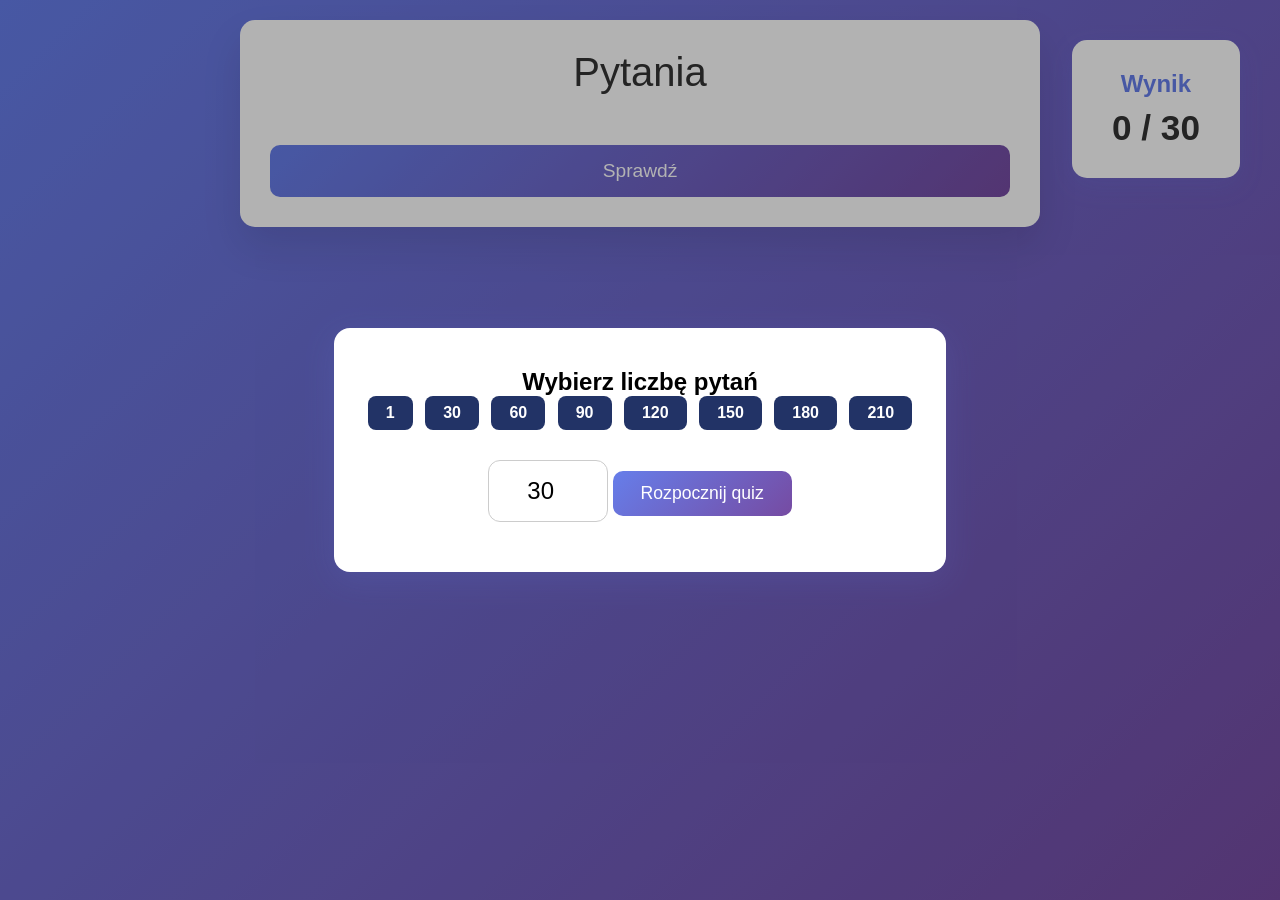
==== index.html @ a203bd6a "Initial commit" ====
<!DOCTYPE html>
<html lang="en">
<head>
    <meta charset="UTF-8">
    <meta name="viewport" content="width=device-width, initial-scale=1.0">
    <title>Pytania</title>
    <link rel="stylesheet" href="inedex.css">
</head>
<body>
    <div class="container">
        <h1>Pytania</h1>
        <div id="questions"></div>
        <div id="navButtons"></div>
        <button id="check">Sprawdź</button>
        <div id="results"></div>
    </div>
    <div class="score-panel" id="scorePanel">
        <h2>Wynik</h2>
        <div id="scoreCounter">0 / 30</div>
        <div id="questionGrid"></div>
    </div>
    <div id="quizStartModal" class="modal">
        <div class="modal-content">
            <h2>Wybierz liczbę pytań</h2>
            <div id="quickSelect"></div>
            <input type="number" id="questionCountInput" min="1" value="30" step="1">
            <button id="startQuizBtn">Rozpocznij quiz</button>
        </div>
    </div>
    <script src="index.js"></script>
</body>
</html>
---- inedex.css ----
*{
    margin: 0;
    padding: 0;
    box-sizing: border-box;
}
body{
    font-family: 'Segoe UI', Tahoma, Geneva, Verdana, sans-serif;
    background: linear-gradient(135deg, #667eea 0%, #764ba2 100%);
    min-height: 100vh;
    padding: 20px;
}
.container {
    max-width: 800px;
    margin: 0 auto;
    background: white;
    border-radius: 15px;
    box-shadow: 0 20px 40px rgba(0, 0, 0, 0.1);
    padding: 30px;
}
h1 {
    text-align: center;
    color: #333;
    margin-bottom: 30px;
    font-size: 2.5em;
    font-weight: 300;
}
.question {
    margin-bottom: 30px;
}
.question h2 {
    color: #667eea;
    margin-bottom: 20px;
    font-size: 1.3em;
    font-weight: 500;
}
.question-text {
    font-size: 1.2em;
    line-height: 1.6;
    color: #333;
    margin-bottom: 25px;
    padding: 15px;
    background: #f8f9fa;
    border-radius: 8px;
    border-left: 4px solid #667eea;
}
.answers {
    display: flex;
    flex-direction: column;
    gap: 12px;
}
.answer-option {
    display: flex;
    align-items: center;
    padding: 15px;
    border: 2px solid #e9ecef;
    border-radius: 10px;
    cursor: pointer;
    transition: all 0.3s ease;
    background: white;
}
.answer-option:hover {
    border-color: #667eea;
    background: #f8f9ff;
    transform: translateY(-2px);
    box-shadow: 0 5px 15px rgba(102, 126, 234, 0.1);
}
.answer-option input[type="radio"] {
    margin-right: 15px;
    transform: scale(1.2);
    accent-color: #667eea;
}
.answer-text {
    font-size: 1.1em;
    color: #333;
    flex: 1;
}
#check {
    display: block;
    width: 100%;
    padding: 15px;
    background: linear-gradient(135deg, #667eea 0%, #764ba2 100%);
    color: white;
    border: none;
    border-radius: 10px;
    font-size: 1.2em;
    font-weight: 500;
    cursor: pointer;
    transition: all 0.3s ease;
    margin-top: 20px;
}
#check:hover {
    transform: translateY(-2px);
    box-shadow: 0 10px 25px rgba(102, 126, 234, 0.3);
}
#check:active {
    transform: translateY(0);
}
.answer-result {
    margin-top: 20px;
    padding: 20px;
    border-radius: 10px;
    text-align: center;
}
.answer-result.correct {
    background: linear-gradient(135deg, #4CAF50 0%, #45a049 100%);
    color: white;
}
.answer-result.incorrect {
    background: linear-gradient(135deg, #f44336 0%, #da190b 100%);
    color: white;
}
.answer-result h3 {
    margin-bottom: 15px;
    font-size: 1.5em;
}
.answer-result p {
    margin-bottom: 10px;
    font-size: 1.1em;
}
.answer-result button {
    background: rgba(255, 255, 255, 0.2);
    color: white;
    border: 2px solid white;
    padding: 12px 25px;
    border-radius: 8px;
    font-size: 1.1em;
    cursor: pointer;
    transition: all 0.3s ease;
    margin-top: 15px;
}
.answer-result button:hover {
    background: white;
    color: #333;
}
.final-results {
    text-align: center;
    padding: 20px;
}
.final-results h2 {
    color: #667eea;
    margin-bottom: 20px;
    font-size: 2em;
}
.score-bar {
    width: 100%;
    height: 20px;
    background: #e9ecef;
    border-radius: 10px;
    margin: 20px 0;
    overflow: hidden;
}
.score-fill {
    height: 100%;
    background: linear-gradient(135deg, #4CAF50 0%, #45a049 100%);
    transition: width 1s ease;
}
.answer-summary {
    display: flex;
    align-items: center;
    padding: 10px;
    margin: 5px 0;
    border-radius: 5px;
    font-size: 0.9em;
}
.answer-summary.correct {
    background: #d4edda;
    color: #155724;
}
.answer-summary.incorrect {
    background: #f8d7da;
    color: #721c24;
}
.status {
    font-weight: bold;
    margin-right: 10px;
    font-size: 1.2em;
}
.question-number {
    margin-right: 10px;
    font-weight: 500;
}
.user-answer {
    margin-right: 10px;
}
.correct-answer {
    color: #28a745;
    font-weight: 500;
}
.final-results button {
    background: linear-gradient(135deg, #667eea 0%, #764ba2 100%);
    color: white;
    border: none;
    padding: 15px 30px;
    border-radius: 10px;
    font-size: 1.2em;
    cursor: pointer;
    transition: all 0.3s ease;
    margin-top: 20px;
}
.final-results button:hover {
    transform: translateY(-2px);
    box-shadow: 0 10px 25px rgba(102, 126, 234, 0.3);
}
/* Responsywność */
@media (max-width: 768px) {
    .container {
        margin: 10px;
        padding: 20px;
    }
    
    h1 {
        font-size: 2em;
    }
    
    .question-text {
        font-size: 1.1em;
    }
    
    .answer-text {
        font-size: 1em;
    }
}
.score-panel {
    position: fixed;
    top: 40px;
    right: 40px;
    background: white;
    border-radius: 15px;
    box-shadow: 0 8px 24px rgba(102, 126, 234, 0.15);
    padding: 30px 40px;
    min-width: 160px;
    text-align: center;
    z-index: 10;
    max-height: 90vh;
    overflow-y: auto;
}
.score-panel h2 {
    color: #667eea;
    font-size: 1.5em;
    margin-bottom: 10px;
}
#scoreCounter {
    font-size: 2.2em;
    font-weight: bold;
    color: #333;
    margin-top: 10px;
}
@media (max-width: 900px) {
    .score-panel {
        position: static;
        margin: 20px auto 0 auto;
        display: block;
    }
}
.question-grid {
    display: grid;
    grid-template-columns: repeat(5, 40px);
    gap: 8px;
    margin: 20px 0 20px 0;
    justify-content: center;
    max-height: 60vh;
    overflow-y: auto;
}
.grid-btn {
    width: 36px;
    height: 36px;
    border-radius: 8px;
    border: none;
    background: #223366;
    color: #fff;
    font-size: 1em;
    font-weight: bold;
    cursor: pointer;
    transition: background 0.2s, color 0.2s, box-shadow 0.2s;
}
.grid-btn.current-question {
    background: #667eea;
    color: #fff;
    box-shadow: 0 0 0 2px #667eea;
}
.grid-btn.answered-correct {
    background: #4CAF50;
    color: #fff;
}
.grid-btn.answered-incorrect {
    background: #f44336;
    color: #fff;
}
.grid-btn.answered-pending {
    background: #b0b0b0;
    color: #fff;
}
#navButtons {
    margin: 20px 0 10px 0;
    display: flex;
    gap: 12px;
}
#navButtons button {
    background: linear-gradient(135deg, #667eea 0%, #764ba2 100%);
    color: white;
    border: none;
    border-radius: 10px;
    font-size: 1.1em;
    font-weight: 500;
    cursor: pointer;
    padding: 12px 28px;
    transition: all 0.2s;
}
#navButtons button:hover {
    background: #223366;
    color: #fff;
}
.modal {
    position: fixed;
    top: 0; left: 0; right: 0; bottom: 0;
    background: rgba(0,0,0,0.3);
    display: flex;
    align-items: center;
    justify-content: center;
    z-index: 1000;
}
.modal-content {
    background: #fff;
    border-radius: 16px;
    padding: 40px 30px 30px 30px;
    box-shadow: 0 8px 32px rgba(102, 126, 234, 0.15);
    text-align: center;
    min-width: 320px;
}
#questionCountInput {
    font-size: 1.5em;
    padding: 16px 32px;
    border-radius: 12px;
    border: 1.5px solid #ccc;
    margin: 20px 0 20px 0;
    width: 120px;
    text-align: center;
    box-sizing: border-box;
}
#startQuizBtn {
    background: linear-gradient(135deg, #667eea 0%, #764ba2 100%);
    color: white;
    border: none;
    border-radius: 10px;
    font-size: 1.1em;
    font-weight: 500;
    cursor: pointer;
    padding: 12px 28px;
    transition: all 0.2s;
}
#startQuizBtn:hover {
    background: #223366;
    color: #fff;
}
.quick-btn {
    background: #223366;
    color: #fff;
    border: none;
    border-radius: 8px;
    font-size: 1em;
    font-weight: bold;
    cursor: pointer;
    padding: 8px 18px;
    margin: 0 4px 10px 4px;
    transition: background 0.2s, color 0.2s;
}
.quick-btn:hover {
    background: #667eea;
    color: #fff;
}
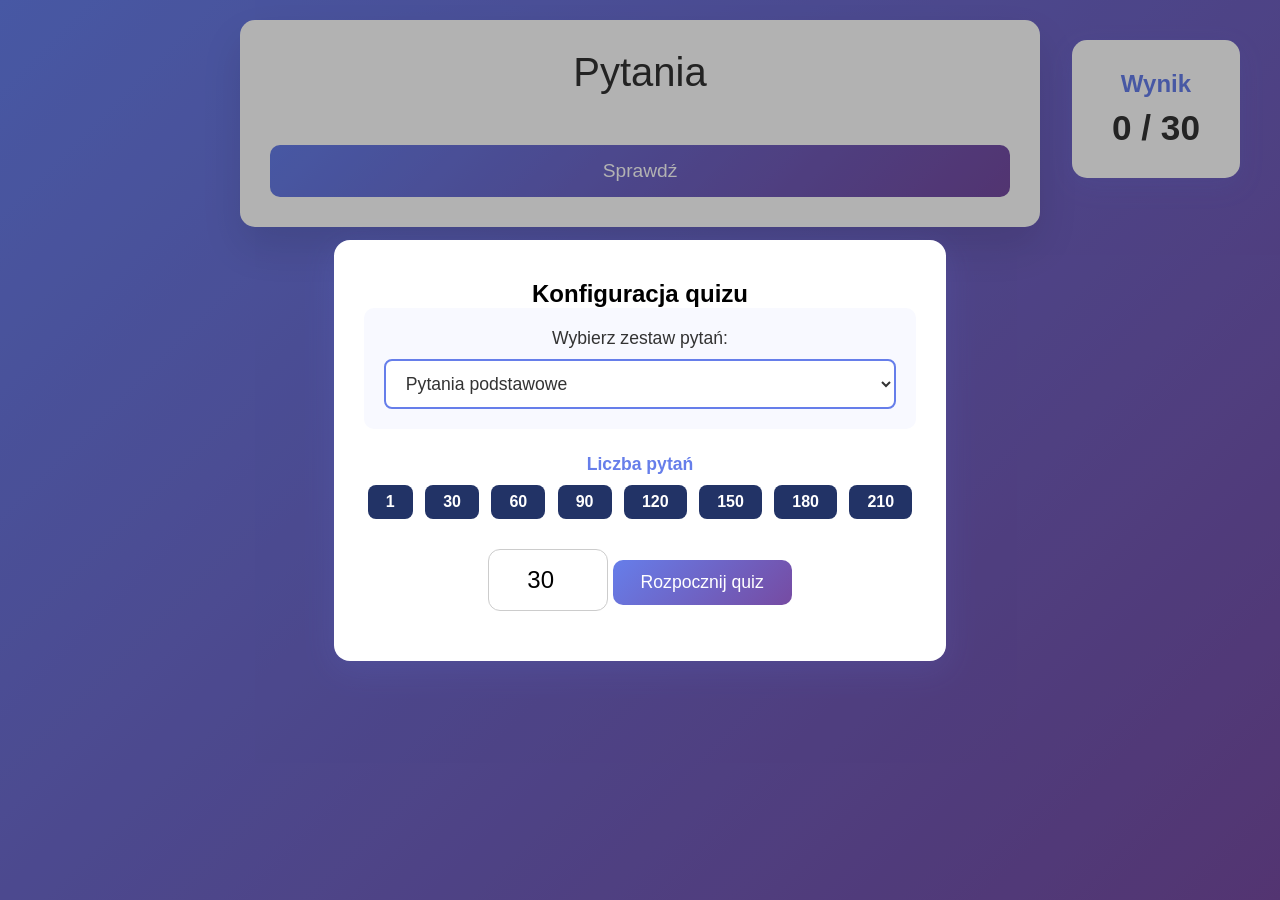
==== commit 9911e9f1: "Dodanie az900 i sc900" ====
--- a/index.html
+++ b/index.html
@@ -21,7 +21,18 @@
     </div>
     <div id="quizStartModal" class="modal">
         <div class="modal-content">
-            <h2>Wybierz liczbę pytań</h2>
+            <h2>Konfiguracja quizu</h2>
+            
+            <div class="quiz-selection">
+                <label for="quizSelect">Wybierz zestaw pytań:</label>
+                <select id="quizSelect">
+                    <option value="questions.json">Pytania podstawowe</option>
+                    <option value="az900.json">AZ-900 (Azure Fundamentals)</option>
+                    <option value="sc900.json">SC-900 (Security, Compliance)</option>
+                </select>
+            </div>
+            
+            <h3>Liczba pytań</h3>
             <div id="quickSelect"></div>
             <input type="number" id="questionCountInput" min="1" value="30" step="1">
             <button id="startQuizBtn">Rozpocznij quiz</button>
--- a/inedex.css
+++ b/inedex.css
@@ -325,7 +325,46 @@
     padding: 40px 30px 30px 30px;
     box-shadow: 0 8px 32px rgba(102, 126, 234, 0.15);
     text-align: center;
-    min-width: 320px;
+    min-width: 400px;
+}
+.modal-content h3 {
+    color: #667eea;
+    margin-top: 25px;
+    margin-bottom: 10px;
+    font-size: 1.1em;
+}
+.quiz-selection {
+    margin-bottom: 20px;
+    padding: 20px;
+    background: #f8f9ff;
+    border-radius: 10px;
+}
+.quiz-selection label {
+    display: block;
+    font-size: 1.1em;
+    color: #333;
+    margin-bottom: 10px;
+    font-weight: 500;
+}
+#quizSelect {
+    width: 100%;
+    font-size: 1.1em;
+    padding: 12px 16px;
+    border-radius: 8px;
+    border: 2px solid #667eea;
+    background: white;
+    color: #333;
+    cursor: pointer;
+    transition: all 0.3s ease;
+}
+#quizSelect:hover {
+    border-color: #764ba2;
+    box-shadow: 0 4px 12px rgba(102, 126, 234, 0.2);
+}
+#quizSelect:focus {
+    outline: none;
+    border-color: #764ba2;
+    box-shadow: 0 0 0 3px rgba(102, 126, 234, 0.1);
 }
 #questionCountInput {
     font-size: 1.5em;
@@ -367,4 +406,52 @@
 .quick-btn:hover {
     background: #667eea;
     color: #fff;
+}
+
+/* Style dla odpowiedzi po zakończeniu quizu */
+.answer-option.correct-answer {
+    background: #d4edda !important;
+    border-color: #4CAF50 !important;
+    color: #155724;
+}
+
+.answer-option.user-correct {
+    background: #d1ecf1 !important;
+    border-color: #17a2b8 !important;
+    color: #0c5460;
+}
+
+.answer-option.user-incorrect {
+    background: #f8d7da !important;
+    border-color: #f44336 !important;
+    color: #721c24;
+}
+
+.answer-explanation {
+    margin-top: 20px;
+    padding: 20px;
+    border-radius: 10px;
+    text-align: left;
+}
+
+.answer-explanation.correct {
+    background: #d4edda;
+    border-left: 4px solid #4CAF50;
+    color: #155724;
+}
+
+.answer-explanation.incorrect {
+    background: #f8d7da;
+    border-left: 4px solid #f44336;
+    color: #721c24;
+}
+
+.answer-explanation h3 {
+    margin-bottom: 10px;
+    font-size: 1.3em;
+}
+
+.answer-explanation p {
+    margin-bottom: 8px;
+    font-size: 1.1em;
 }
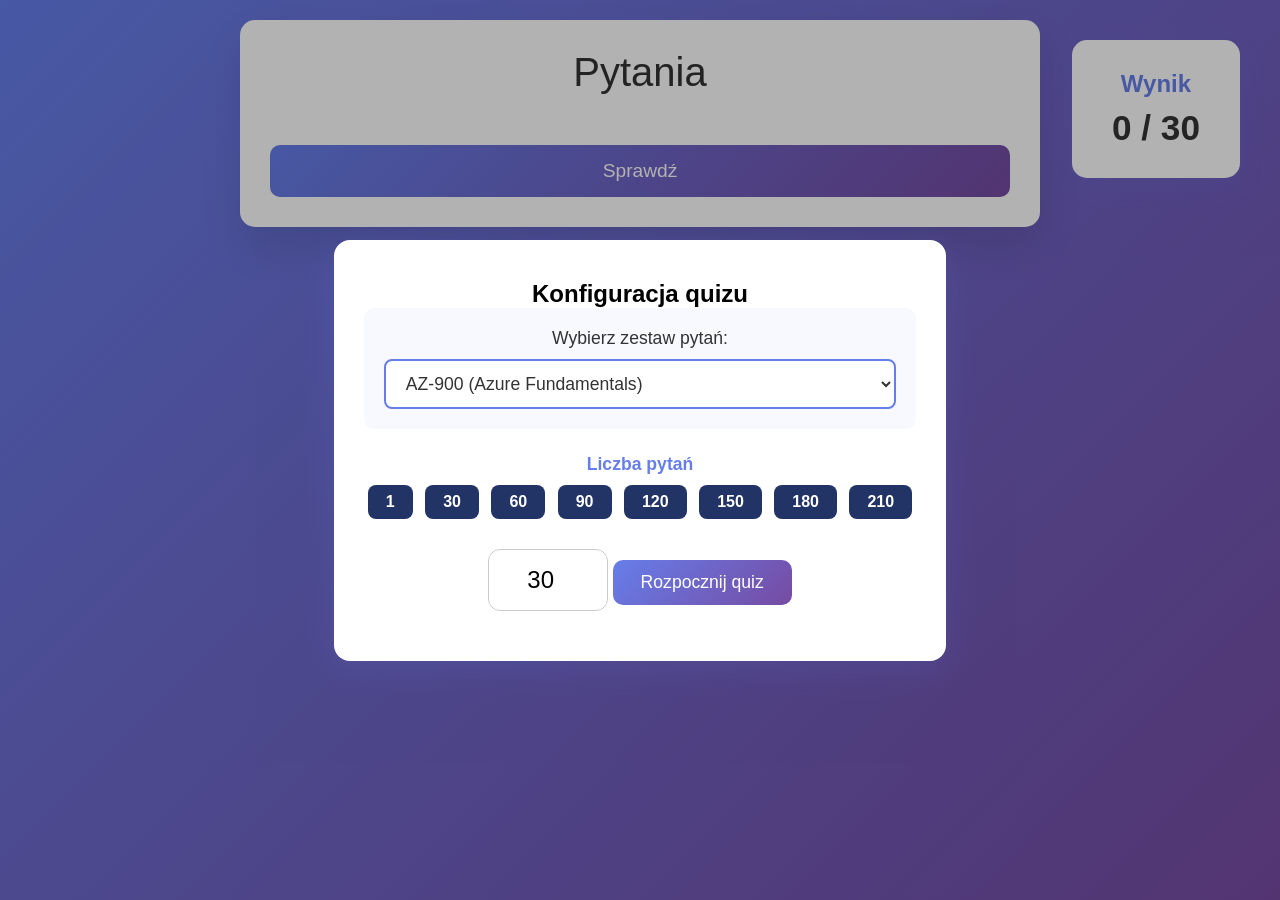
==== commit 2d36d8cc: "Usunięcie z wyboru podstawy" ====
--- a/index.html
+++ b/index.html
@@ -26,7 +26,6 @@
             <div class="quiz-selection">
                 <label for="quizSelect">Wybierz zestaw pytań:</label>
                 <select id="quizSelect">
-                    <option value="questions.json">Pytania podstawowe</option>
                     <option value="az900.json">AZ-900 (Azure Fundamentals)</option>
                     <option value="sc900.json">SC-900 (Security, Compliance)</option>
                 </select>
